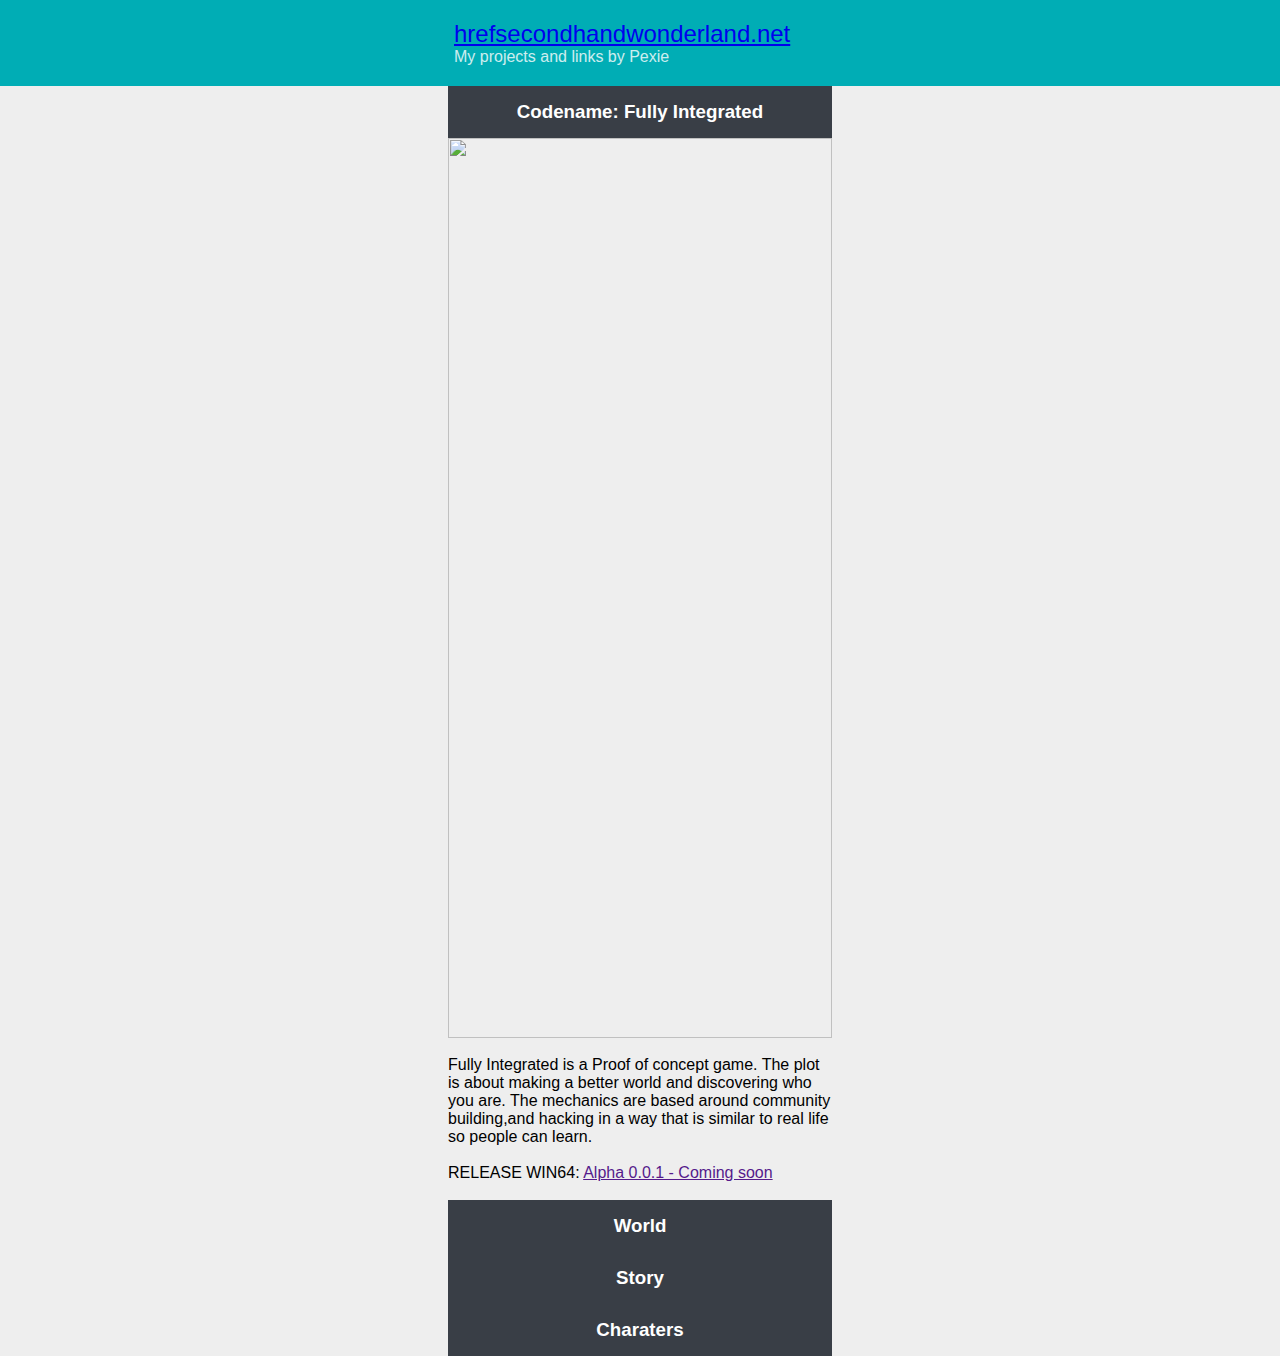
==== fullint.html @ 87dd8e2f "Added Full Int" ====
<header>

</header>
<html>
  <head>
      <title>Wonderland</title>
      <link rel="stylesheet" href="css/style.css">
  </head>
  <body>
    <div class="header">
      <div class="row">
        <span class="title"><a href=index.html> hrefsecondhandwonderland.net </a></span></br>
        <span class="subtitle">My projects and links by <a href="">Pexie</a></span>
      </div>
    </div>
    <div class="wrapper">      
      <h3>Codename: Fully Integrated</h3>
      <div class="img_slider">
        <img src="img/stickyaday/26.png" width="100%" height=width>
      </div>
      </br>
      <p>Fully Integrated is a Proof of concept game. The plot is about making a better world and discovering who you are. The mechanics are based around community building,and hacking in a way that is similar to real life so people can learn.</p>
      </br>
      <p>RELEASE WIN64: <a href=>Alpha 0.0.1 - Coming soon</a></p>
      </br>
      <h3>World</h3>
      <h3>Story</h3>
      <h3>Charaters</h3>
    </div>
  </body>
</html>
---- css/style.css ----
*{
  margin: 0;
  padding: 0;
  font-family: sans-serif;

}
:root{
  --color1: #00adb5;
}
.header{
  padding: 20px;
  margin: 0;
  text-align: left;
  background-color: var(--color1);
  color: white;
  font-size: 18pt;
}
hr {
  box-sizing: content-box;
  display: block;
  border: none;
  width: 100%;
  height: 1px;
  margin: 0 auto;
  margin-top: -1px;
  border-bottom: 1px solid #dee2e5;
}
.title{
  font-size: 18pt;
  margin: 0 0 0 35%;
}
.subtitle{
  margin: 0 0 0 35%;
  font-size: 12pt;
  opacity: .8;
}
.subtitle a {
  text-decoration: none;
  color: white;
}
body{
  background-color:#eeeeee;
}
.wrapper{
  position: absolute;
  margin: 0 0 0 35%;
  width: 30%;
  height: 100%;
  display: block;
}
.quote{
  text-align: center;
  list-style: inside;
  margin:0;
  padding-top: 20px;
  color: black;
}
h3{
  padding: 15px;
  text-align: center;
  background-color: #393e46;
  color: white;
}
.menu ul li{
  display: block;
}
.menu ul li a{
  padding: 15px;
  text-align: center;
  font-size: 18pt;
  display: block;
  color: black;
  background: none;
  text-decoration: none;
  background-color: white;
}
.menu ul li a:hover{
  background-color:#00adb5
}
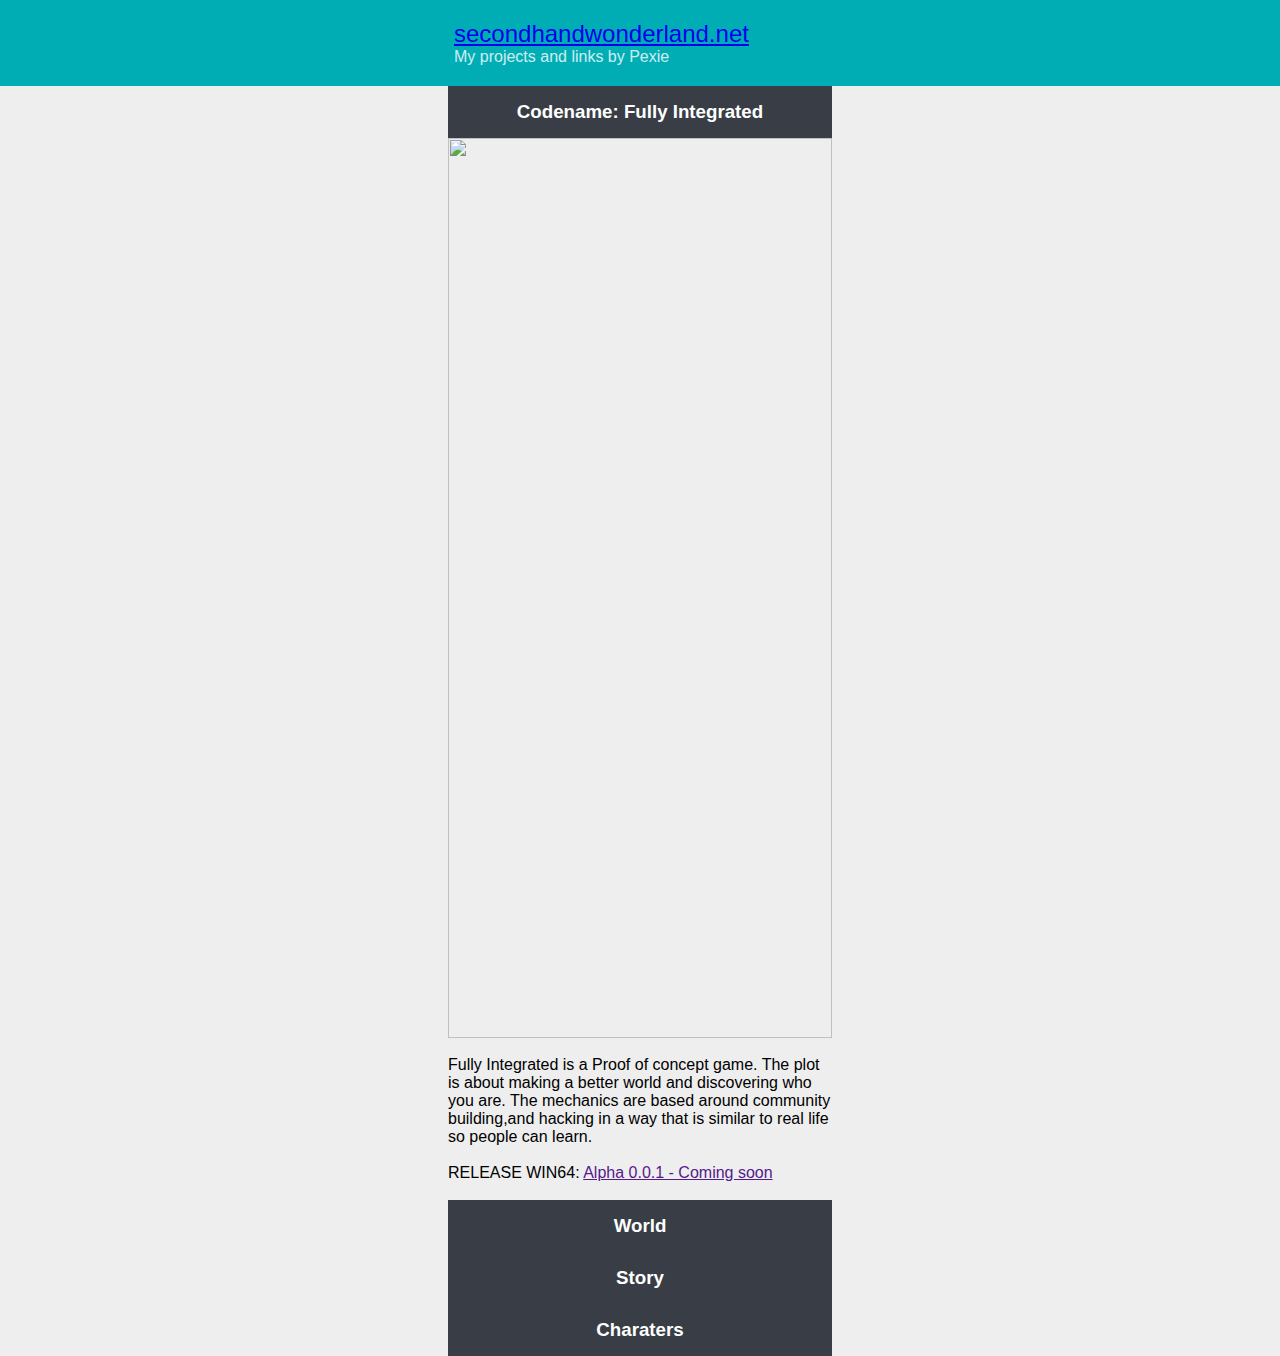
==== commit 1b5399e1: "Fixing the header" ====
--- a/fullint.html
+++ b/fullint.html
@@ -9,7 +9,7 @@
   <body>
     <div class="header">
       <div class="row">
-        <span class="title"><a href=index.html> hrefsecondhandwonderland.net </a></span></br>
+        <span class="title"><a href=index.html> secondhandwonderland.net </a></span></br>
         <span class="subtitle">My projects and links by <a href="">Pexie</a></span>
       </div>
     </div>
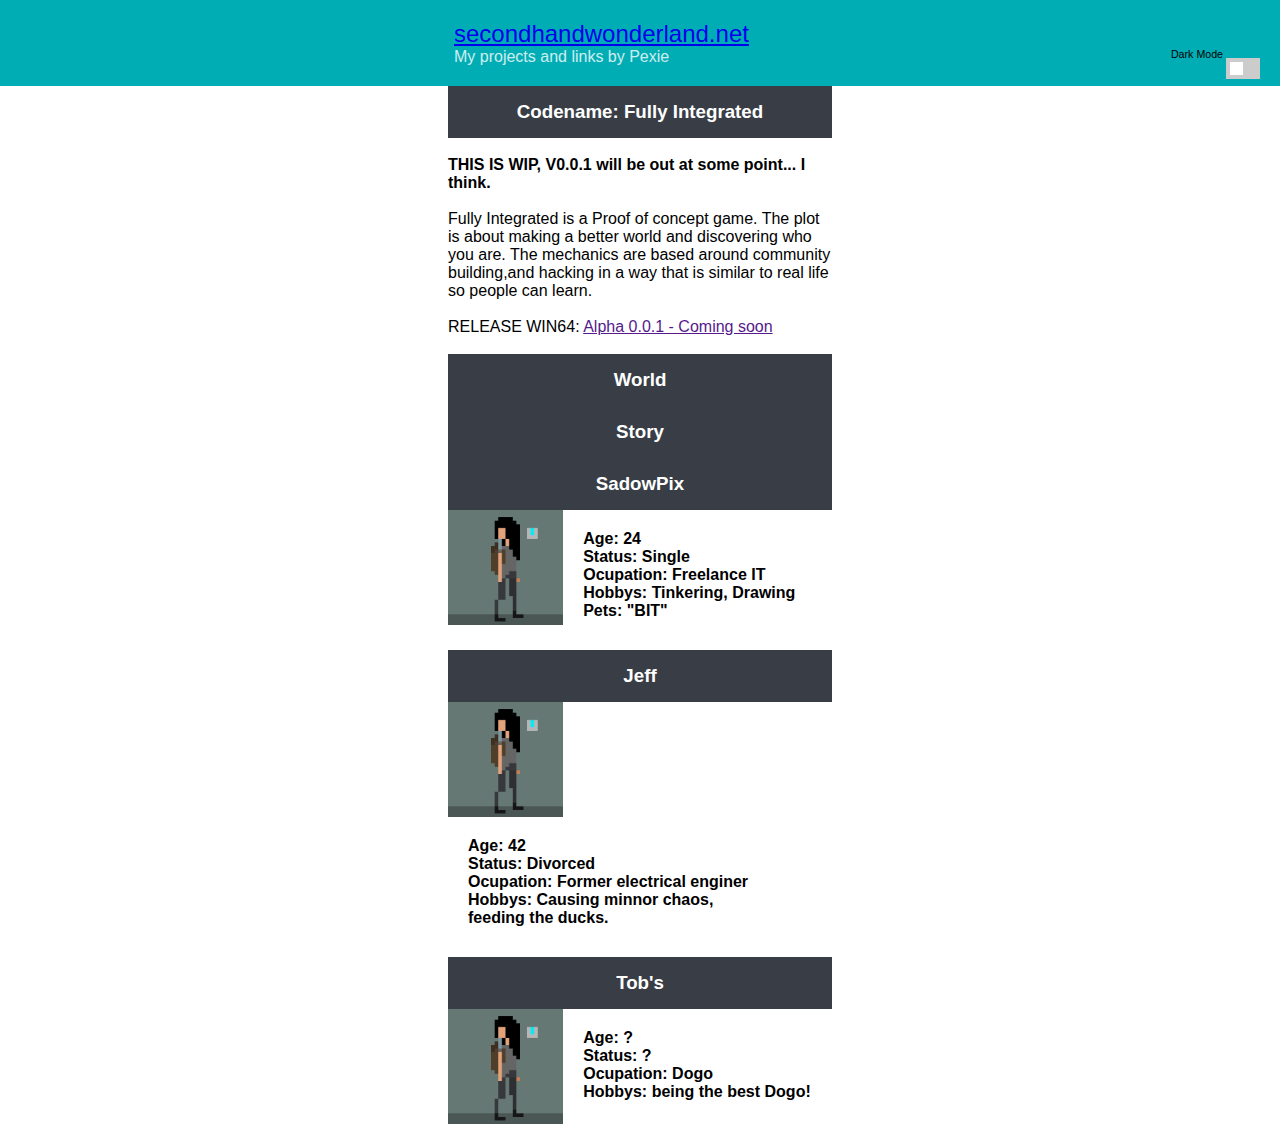
==== commit 9cf2fae7: "Full Int addition" ====
--- a/fullint.html
+++ b/fullint.html
@@ -5,27 +5,76 @@
   <head>
       <title>Wonderland</title>
       <link rel="stylesheet" href="css/style.css">
+      <link rel="stylesheet" href="css/switch.css">
+      <link rel="stylesheet" href="css/fullint.css">
   </head>
   <body>
     <div class="header">
       <div class="row">
         <span class="title"><a href=index.html> secondhandwonderland.net </a></span></br>
         <span class="subtitle">My projects and links by <a href="">Pexie</a></span>
+        <span class="dark-btn">
+          <p>Dark Mode
+          <label class="switch">
+          
+            <input type="checkbox" onclick="darkmode()">
+            <span class="slider"></span>
+          </label></p>
+        </span> 
       </div>
     </div>
     <div class="wrapper">      
       <h3>Codename: Fully Integrated</h3>
-      <div class="img_slider">
-        <img src="img/stickyaday/26.png" width="100%" height=width>
-      </div>
       </br>
+      <h4>THIS IS WIP, V0.0.1 will be out at some point... I think.</h4> </br>
       <p>Fully Integrated is a Proof of concept game. The plot is about making a better world and discovering who you are. The mechanics are based around community building,and hacking in a way that is similar to real life so people can learn.</p>
       </br>
       <p>RELEASE WIN64: <a href=>Alpha 0.0.1 - Coming soon</a></p>
       </br>
       <h3>World</h3>
       <h3>Story</h3>
-      <h3>Charaters</h3>
-    </div>
+      <span class="charaters">
+        <h3>SadowPix</h3>
+        <img src="img/main_scaled.gif" width="30%" height="width">
+        <ul>          
+          <h4>Age: 24</h4>
+          <h4>Status: Single</h4>
+          <h4>Ocupation: Freelance IT
+          <h4>Hobbys: Tinkering, Drawing</h4>
+          <h4>Pets: "BIT"</h4>
+        </ul>
+      </span>
+
+      <span class="charaters">
+        <h3>Jeff</h3>
+        <img src="img/main_scaled.gif" width="30%" height="width">
+        <ul>          
+          <h4>Age: 42</h4>
+          <h4>Status: Divorced</h4>
+          <h4>Ocupation: Former electrical enginer</h4>
+          <h4>Hobbys: Causing minnor chaos,</h4>
+          <h4>feeding the ducks.</h4>
+        </ul>
+      </span>
+
+      <span class="charaters">
+        <h3>Tob's</h3>
+        <img src="img/main_scaled.gif" width="30%" height="width">
+        <ul>          
+          <h4>Age: ?</h4>
+          <h4>Status: ?</h4>
+          <h4>Ocupation: Dogo</h4>
+          <h4>Hobbys: being the best Dogo!</h4>   
+               
+        </ul>
+
+  </div>
+
+    <script>
+      function darkmode() {
+        document.documentElement.classList.toggle('dark-mode');
+      }
+    </script>
+
   </body>
 </html>
--- a/css/style.css
+++ b/css/style.css
@@ -5,14 +5,23 @@
 
 }
 :root{
-  --color1: #00adb5;
+  --primary: #00adb5;
+  --secondary: white;
+  --primary-text: black;
+  --secondary-text: white;
+}
+.dark-mode{
+  --primary: #00ADB5;
+  --secondary: #222831;
+  --primary-text: white;
+  --secondary-text: white;
 }
 .header{
   padding: 20px;
   margin: 0;
   text-align: left;
-  background-color: var(--color1);
-  color: white;
+  background-color: var(--primary);
+  color:var(--secondary-text);
   font-size: 18pt;
 }
 hr {
@@ -27,19 +36,21 @@
 }
 .title{
   font-size: 18pt;
-  margin: 0 0 0 35%;
 }
 .subtitle{
-  margin: 0 0 0 35%;
   font-size: 12pt;
   opacity: .8;
 }
 .subtitle a {
   text-decoration: none;
-  color: white;
+  color: var(--secondary-text);
+}
+.row {
+  margin: 0 0 0 35%;
+  display: block;
 }
 body{
-  background-color:#eeeeee;
+  background-color:var(--secondary);
 }
 .wrapper{
   position: absolute;
@@ -53,13 +64,13 @@
   list-style: inside;
   margin:0;
   padding-top: 20px;
-  color: black;
+  color: var(--primary-text);
 }
 h3{
   padding: 15px;
   text-align: center;
   background-color: #393e46;
-  color: white;
+  color: var(--secondary-text);
 }
 .menu ul li{
   display: block;
@@ -69,11 +80,12 @@
   text-align: center;
   font-size: 18pt;
   display: block;
-  color: black;
+  color: var(--primary-text);
   background: none;
   text-decoration: none;
-  background-color: white;
+  background-color: var(--secondary);
 }
 .menu ul li a:hover{
-  background-color:#00adb5
+  background-color:var(--primary);
+  color:var(--secondary-text);
 }
--- a/css/switch.css
+++ b/css/switch.css
@@ -0,0 +1,57 @@
+ /* The switch - the box around the slider */
+ .dark-btn {
+  float: right;
+  font-size: 8pt;
+ }
+ .switch {
+    position: relative;
+    display: inline-block;
+    width: 34px;
+    height: 21px;
+  }
+  
+  /* Hide default HTML checkbox */
+  .switch input {
+    opacity: 0;
+    width: 0;
+    height: 0;
+  }
+  
+  /* The slider */
+  .slider {
+    position: absolute;
+    cursor: pointer;
+    top: 0;
+    left: 0;
+    right: 0;
+    bottom: 0;
+    background-color: #ccc;
+    -webkit-transition: .4s;
+    transition: .4s;
+  }
+  
+  .slider:before {
+    position: absolute;
+    content: "";
+    height: 13px;
+    width: 13px;
+    left: 4px;
+    bottom: 4px;
+    background-color: white;
+    -webkit-transition: .4s;
+    transition: .4s;
+  }
+  
+  input:checked + .slider {
+    background-color: #2196F3;
+  }
+  
+  input:focus + .slider {
+    box-shadow: 0 0 1px #2196F3;
+  }
+  
+  input:checked + .slider:before {
+    -webkit-transform: translateX(13px);
+    -ms-transform: translateX(13px);
+    transform: translateX(13px);
+  }--- a/css/fullint.css
+++ b/css/fullint.css
@@ -0,0 +1,23 @@
+p {
+    color: var(--primary-text);
+}
+h4 {
+    color: var(--primary-text);
+}
+
+img {
+    display: inline-block;
+    float: left;
+}
+.charaters {
+    display: inline-block;
+    padding-bottom: 10;
+}
+.charaters h3{
+}
+.charaters ul{
+    display: inline-block;
+    padding: 20;
+    float: left;
+
+}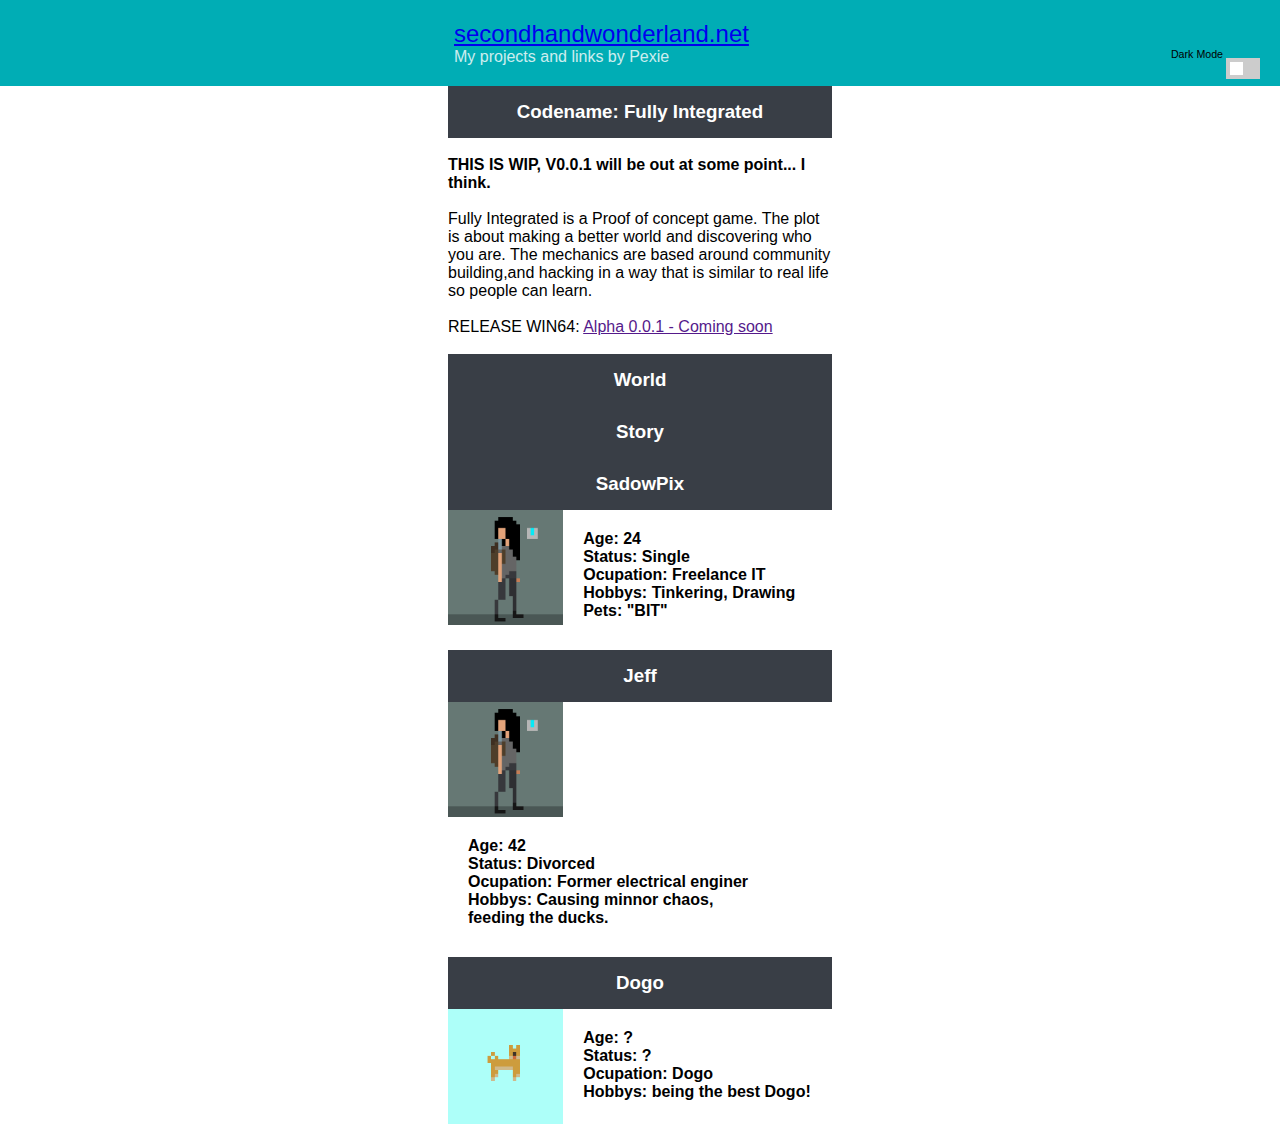
==== commit 5a8a734b: "Game update" ====
--- a/fullint.html
+++ b/fullint.html
@@ -58,8 +58,8 @@
       </span>
 
       <span class="charaters">
-        <h3>Tob's</h3>
-        <img src="img/main_scaled.gif" width="30%" height="width">
+        <h3>Dogo</h3>
+        <img src="img/Tobs-01_scaled.gif" width="30%" height="width">
         <ul>          
           <h4>Age: ?</h4>
           <h4>Status: ?</h4>
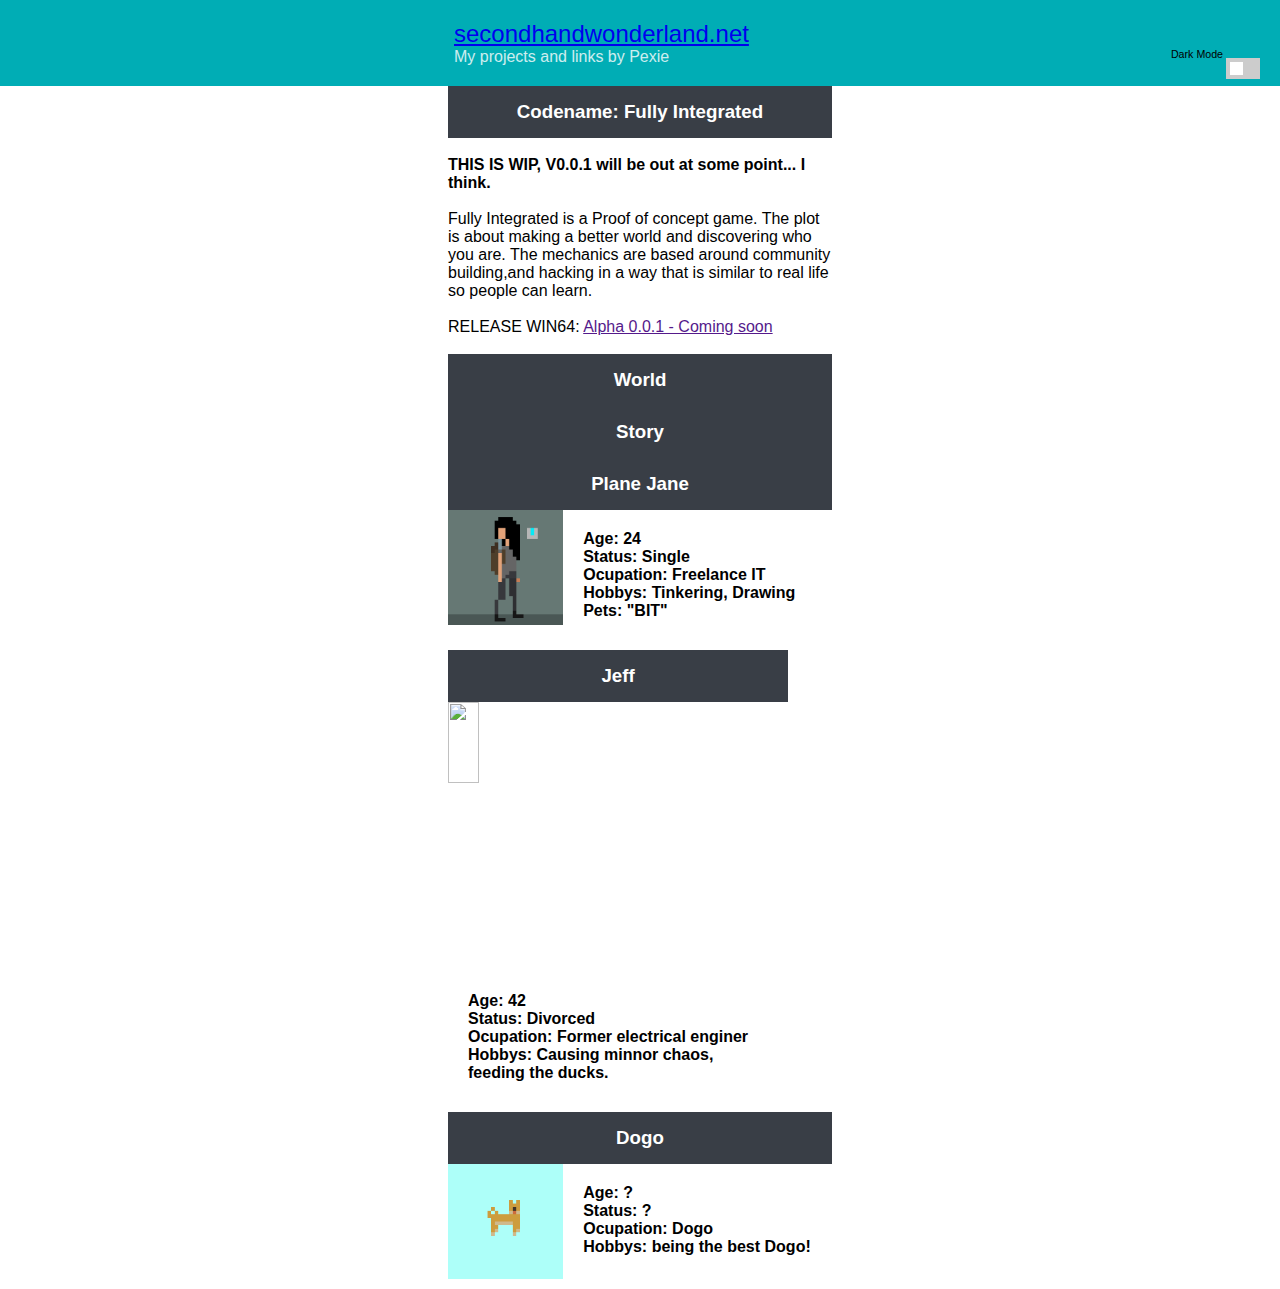
==== commit f2d957c4: "update" ====
--- a/fullint.html
+++ b/fullint.html
@@ -34,7 +34,7 @@
       <h3>World</h3>
       <h3>Story</h3>
       <span class="charaters">
-        <h3>SadowPix</h3>
+        <h3>Plane Jane</h3>
         <img src="img/main_scaled.gif" width="30%" height="width">
         <ul>          
           <h4>Age: 24</h4>
@@ -47,7 +47,7 @@
 
       <span class="charaters">
         <h3>Jeff</h3>
-        <img src="img/main_scaled.gif" width="30%" height="width">
+        <img src="" width="30%" height="width">
         <ul>          
           <h4>Age: 42</h4>
           <h4>Status: Divorced</h4>
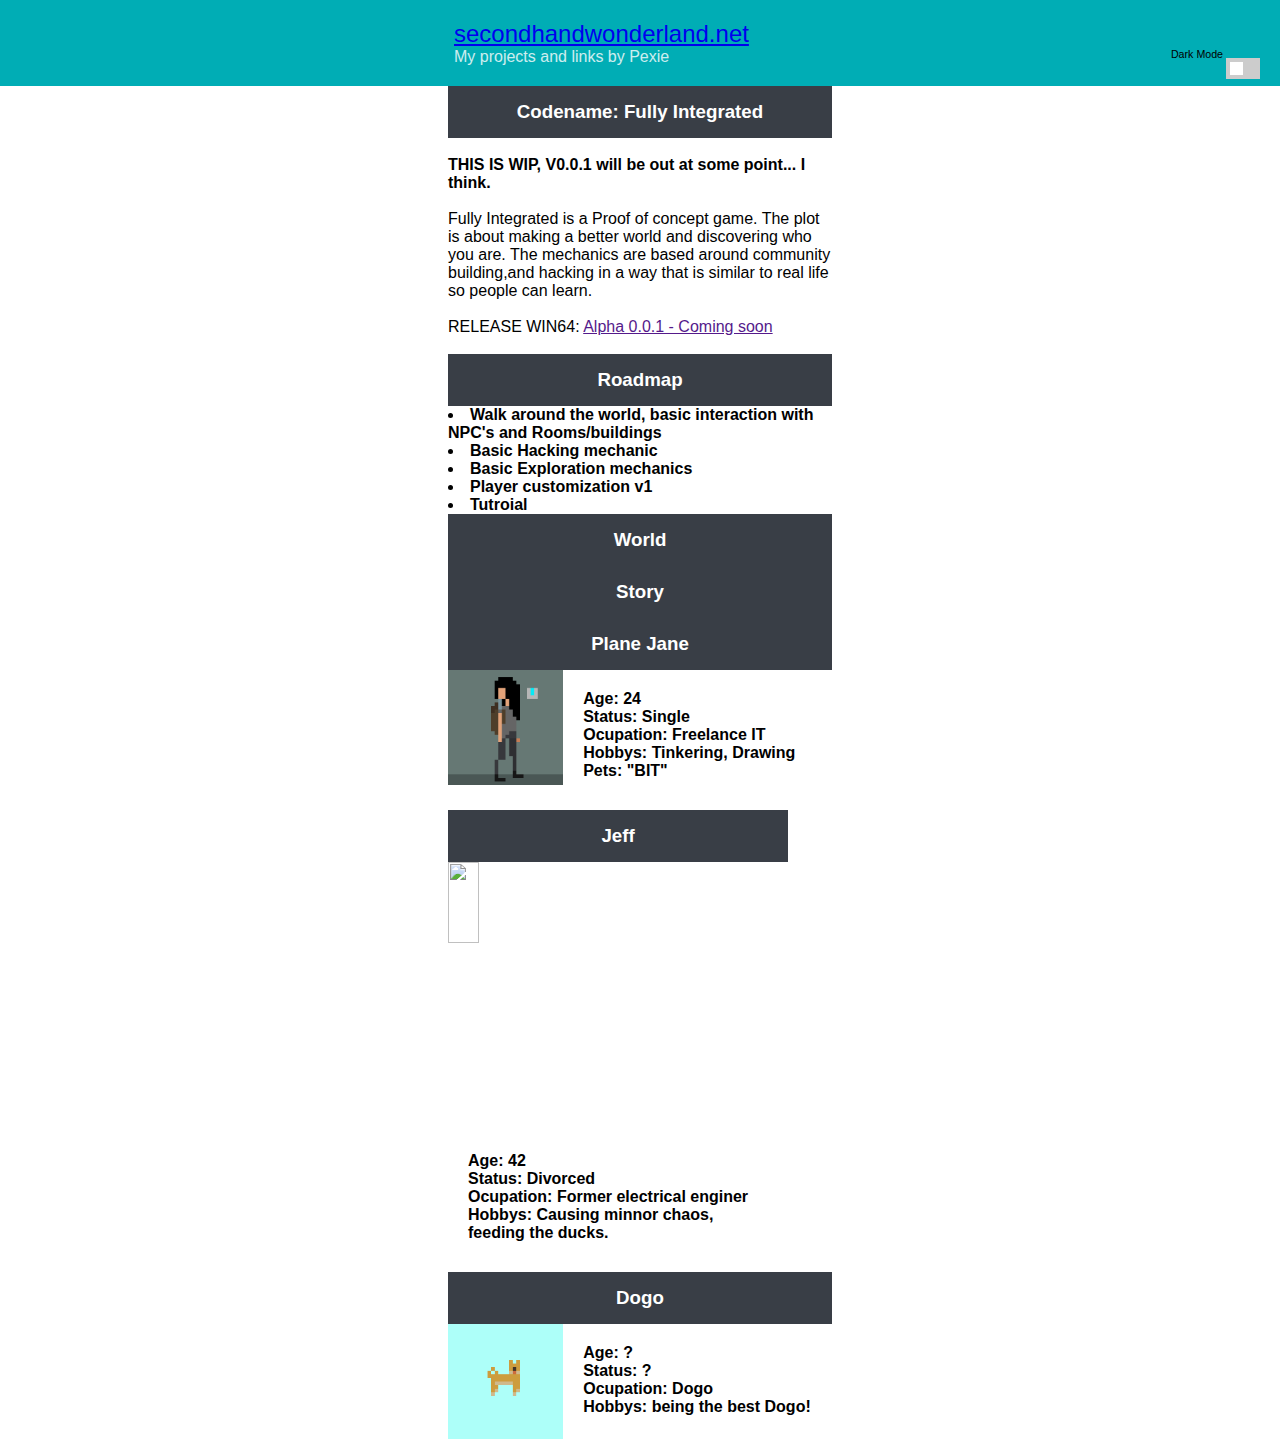
==== commit 34d91bbb: "update to roadmap" ====
--- a/fullint.html
+++ b/fullint.html
@@ -15,8 +15,7 @@
         <span class="subtitle">My projects and links by <a href="">Pexie</a></span>
         <span class="dark-btn">
           <p>Dark Mode
-          <label class="switch">
-          
+          <label class="switch">          
             <input type="checkbox" onclick="darkmode()">
             <span class="slider"></span>
           </label></p>
@@ -31,8 +30,16 @@
       </br>
       <p>RELEASE WIN64: <a href=>Alpha 0.0.1 - Coming soon</a></p>
       </br>
-      <h3>World</h3>
-      <h3>Story</h3>
+        <h3>Roadmap</h3>
+        <h4>
+            <li>Walk around the world, basic interaction with NPC's and Rooms/buildings</li>
+            <li>Basic Hacking mechanic</li>
+            <li>Basic Exploration mechanics</li>
+            <li>Player customization v1</li>
+            <li>Tutroial</li>
+        </h4>
+        <h3>World</h3>
+        <h3>Story</h3>
       <span class="charaters">
         <h3>Plane Jane</h3>
         <img src="img/main_scaled.gif" width="30%" height="width">
